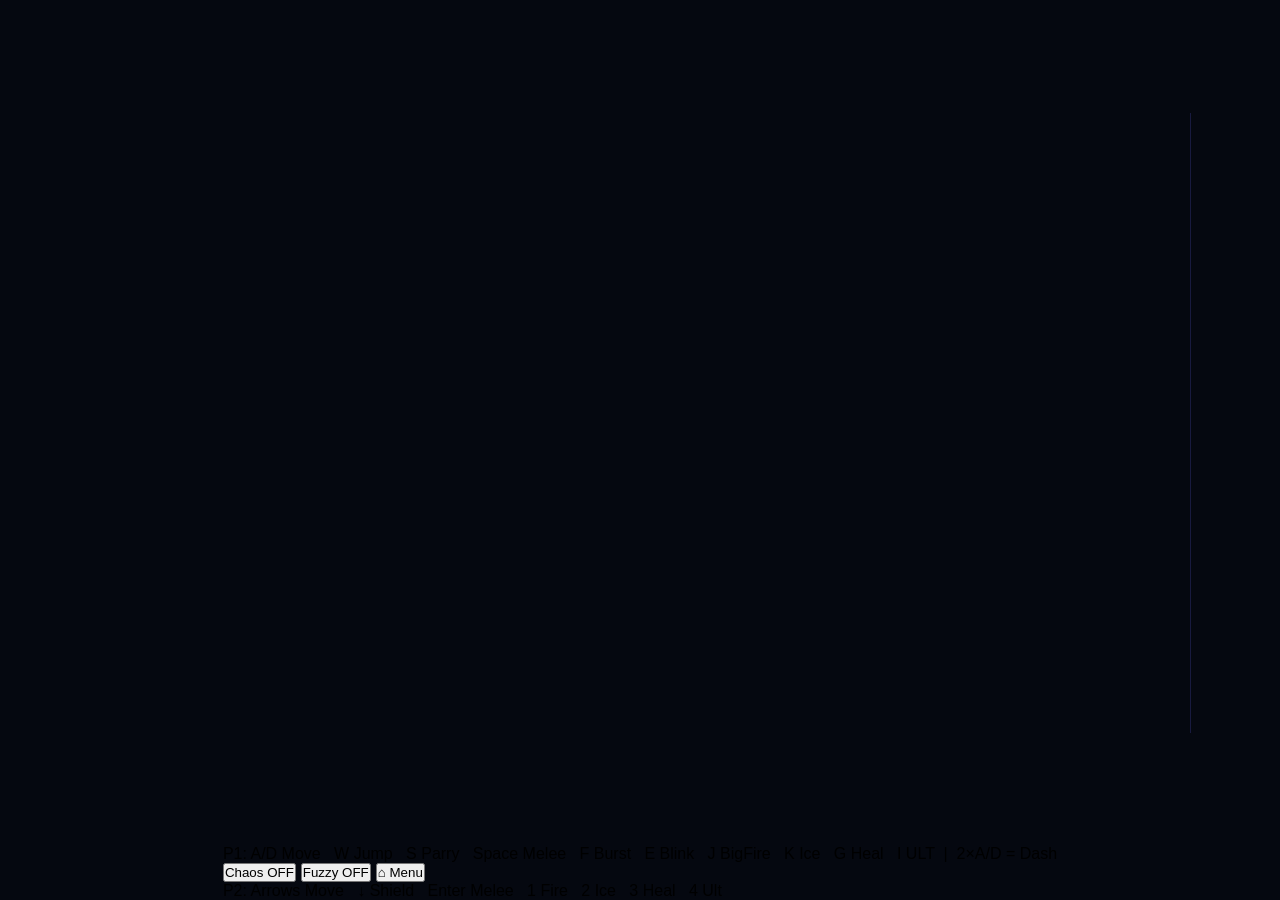
==== battle.html @ 36b51df8 "Add files via upload" ====
<!DOCTYPE html>
<html lang="en">
<head>
  <meta charset="UTF-8">
  <meta name="viewport" content="width=device-width, initial-scale=1.0">
  <title>STICK BRAWL — Battle</title>
  <link rel="stylesheet" href="css/style.css">
  <style>
    /* Battle page layout */
    *, *::before, *::after { margin:0; padding:0; box-sizing:border-box; }
    body {
      background: #050810;
      display: flex;
      flex-direction: column;
      align-items: center;
      justify-content: center;
      min-height: 100vh;
      overflow: hidden;
      user-select: none;
      font-family: 'Segoe UI', sans-serif;
      animation: bFadeIn 0.35s ease forwards;
    }
    @keyframes bFadeIn { from{opacity:0} to{opacity:1} }
    body.out { animation: bFadeOut 0.35s ease forwards; }
    @keyframes bFadeOut { from{opacity:1} to{opacity:0} }

    /* ── Battle area: flex row to accommodate sidebar ── */
    #battleArea {
      display: flex;
      flex-direction: row;
      align-items: center;
      justify-content: center;
      width: 100%;
      flex: 1;
      overflow: hidden;
    }
    /* Canvas shrinks when panel opens */
    #C {
      width: 1100px;
      height: 620px;
      flex-shrink: 0;
      transition: width .46s cubic-bezier(.22,1,.36,1), height .46s cubic-bezier(.22,1,.36,1), border-radius .46s ease;
    }
    #battleArea.fp-open #C { width: 800px; height: 451px; border-radius: 8px; }

    /* ── Fuzzy Sidebar ── */
    #fuzzyPanel {
      flex-shrink: 0;
      width: 0;
      height: 620px;
      overflow: hidden;
      transition: width .46s cubic-bezier(.22,1,.36,1), height .46s cubic-bezier(.22,1,.36,1);
      background: rgba(4,6,14,.98);
      border-left: 1px solid rgba(99,102,241,.22);
    }
    #battleArea.fp-open #fuzzyPanel { width: 352px; height: 451px; }
    #fpInner {
      width: 352px; height: 100%;
      overflow-y: auto; overflow-x: hidden;
      scrollbar-width: thin; scrollbar-color: #1e293b transparent;
    }
    #fpInner::-webkit-scrollbar { width: 4px; }
    #fpInner::-webkit-scrollbar-track { background: transparent; }
    #fpInner::-webkit-scrollbar-thumb { background: #1e293b; border-radius: 2px; }
    .fp-hdr {
      display: flex; align-items: center; justify-content: space-between;
      padding: 11px 13px 9px;
      background: rgba(6,9,20,.97);
      border-bottom: 1px solid rgba(99,102,241,.2);
      position: sticky; top: 0; z-index: 2;
    }
    .fp-hdr-l { display: flex; align-items: center; gap: 9px; }
    .fp-led {
      width: 7px; height: 7px; border-radius: 50%;
      background: #22c55e; box-shadow: 0 0 8px #22c55e;
      animation: fpLed 2s ease-in-out infinite;
    }
    @keyframes fpLed { 0%,100%{opacity:1;box-shadow:0 0 8px #22c55e} 50%{opacity:.5;box-shadow:0 0 3px #22c55e} }
    .fp-ttl { font-size:11px; font-weight:900; letter-spacing:2.5px; color:#e2e8f0; }
    .fp-sub { font-size:8px; color:#334155; letter-spacing:1px; margin-top:1px; }
    .fp-badge {
      font-size: 9px; font-weight: 900; letter-spacing: 2px;
      padding: 3px 9px; border-radius: 5px;
      border: 1.5px solid currentColor;
      transition: color .15s, box-shadow .15s;
    }
    .fp-tabs {
      display: flex; gap: 4px; padding: 7px 10px;
      background: rgba(5,7,18,.9);
      border-bottom: 1px solid rgba(51,65,85,.3);
    }
    .fp-tab {
      flex: 1; padding: 5px 0;
      background: transparent;
      border: 1px solid rgba(51,65,85,.45);
      border-radius: 5px;
      color: #475569; font-size: 8px; font-weight: 900; letter-spacing: 1.5px;
      cursor: pointer; transition: all .2s;
    }
    .fp-tab.fp-ton { background: rgba(79,70,229,.18); border-color: rgba(99,102,241,.55); color: #818cf8; box-shadow: 0 0 8px rgba(79,70,229,.25); }
    .fp-tab:not(.fp-ton):hover { border-color: #475569; color: #64748b; }
    .fp-card { margin: 7px 9px; background: rgba(12,18,36,.7); border: 1px solid rgba(51,65,85,.35); border-radius: 8px; padding: 9px 11px; }
    .fp-cttl { font-size: 8px; font-weight: 900; letter-spacing: 2px; color: #334155; margin-bottom: 8px; }
    .fp-cog-track {
      position: relative; height: 22px; border-radius: 5px;
      background: linear-gradient(90deg,rgba(59,130,246,.25) 0%,rgba(59,130,246,.25) 33%,rgba(245,158,11,.25) 33%,rgba(245,158,11,.25) 66%,rgba(239,68,68,.25) 66%);
      border: 1px solid rgba(51,65,85,.4); display: flex; align-items: center; overflow: visible; margin-bottom: 3px;
    }
    .fp-cog-z { flex:1; text-align:center; font-size:8px; font-weight:900; letter-spacing:.5px; pointer-events:none; }
    .fp-cog-needle {
      position: absolute; top: -6px; left: 50%;
      width: 2px; height: 34px;
      background: #fff; border-radius: 2px; box-shadow: 0 0 7px #fff,0 0 14px rgba(255,255,255,.4);
      transform: translateX(-50%); transition: left .09s linear;
    }
    .fp-cog-num { font-size:12px; font-weight:900; text-align:center; margin-top:3px; transition:color .15s; }
    .fp-inp-list { display:flex; flex-direction:column; gap:5px; }
    .fp-inp { display:flex; align-items:center; gap:6px; }
    .fp-ilbl { font-size:8px; font-weight:900; letter-spacing:.5px; width:38px; flex-shrink:0; }
    .fp-bbg { flex:1; height:8px; background:rgba(15,23,42,.9); border-radius:4px; overflow:hidden; border:1px solid rgba(51,65,85,.35); }
    .fp-bfill { height:100%; width:0%; border-radius:4px; background:var(--c,#818cf8); box-shadow:0 0 5px var(--c,#818cf8); transition:width .08s linear; }
    .fp-inum { font-size:9px; font-weight:700; width:36px; text-align:right; flex-shrink:0; color:#475569; }
    .fp-mg { margin-bottom:7px; }
    .fp-mg:last-child { margin-bottom:0; }
    .fp-mg-lbl { font-size:8px; font-weight:900; letter-spacing:1.5px; margin-bottom:3px; }
    .fp-mg-terms { display:flex; flex-direction:column; gap:2px; }
    .fp-mt { display:flex; align-items:center; gap:5px; }
    .fp-mt-lbl { font-size:7.5px; color:#475569; width:42px; flex-shrink:0; }
    .fp-bbg.sm { height:6px; }
    .fp-mt-v { font-size:8px; font-weight:700; color:#475569; width:26px; text-align:right; flex-shrink:0; }
    .fp-rules { display:flex; flex-direction:column; gap:3px; max-height:108px; overflow-y:auto; scrollbar-width:thin; scrollbar-color:#1e293b transparent; }
    .fp-rule { display:flex; align-items:center; gap:5px; padding:3px 5px; background:rgba(15,23,42,.5); border-radius:4px; border-left:2px solid; }
    .fp-rb { width:44px; height:5px; background:rgba(30,41,59,.9); border-radius:3px; flex-shrink:0; overflow:hidden; }
    .fp-rbf { height:100%; border-radius:3px; }
    .fp-rw { font-size:8px; font-weight:700; width:32px; flex-shrink:0; }
    .fp-rl { font-size:7.5px; color:#475569; flex:1; overflow:hidden; text-overflow:ellipsis; white-space:nowrap; }
    .fp-rcnt { display:inline-block; background:rgba(79,70,229,.2); color:#818cf8; font-size:8px; padding:1px 5px; border-radius:8px; margin-left:5px; font-weight:900; }
    .fp-foot { text-align:center; font-size:8.5px; color:#1e293b; padding:9px 10px 11px; border-top:1px solid rgba(51,65,85,.25); margin-top:4px; letter-spacing:.5px; }
    .fp-foot kbd { background:rgba(30,41,59,.8); border:1px solid #334155; border-radius:3px; padding:1px 5px; font-size:8px; color:#475569; font-family:monospace; }
    #fpCanvas { display:none; margin:6px 11px; border-radius:6px; background:#070c18; }
    #fpInner.view-chart #fpBrain  { display:none; }
    #fpInner.view-chart #fpCanvas { display:block; }
  </style>
</head>
<body>

  <!-- Battle layout: canvas + fuzzy sidebar -->
  <div id="battleArea">
    <canvas id="C" width="1100" height="620"></canvas>
    <div id="fuzzyPanel">
      <div id="fpInner">
        <div class="fp-hdr">
          <div class="fp-hdr-l">
            <div class="fp-led"></div>
            <div><div class="fp-ttl">AI FUZZY ENGINE</div><div class="fp-sub">Fuzzy Inference System v2</div></div>
          </div>
          <div class="fp-badge" id="fpBadge">–</div>
        </div>
        <div class="fp-tabs">
          <button class="fp-tab" onclick="window._fpTab(1)">BRAIN</button>
          <button class="fp-tab" onclick="window._fpTab(2)">MF CHARTS</button>
          <button class="fp-tab" onclick="window._fpTab(3)">SYSTEM</button>
        </div>
        <canvas id="fpCanvas" width="330" height="420"></canvas>
        <div id="fpBrain">
        <div class="fp-card">
          <div class="fp-cttl">DEFUZZIFICATION  ·  COG OUTPUT</div>
          <div class="fp-cog-track">
            <div class="fp-cog-z" style="color:#3b82f6">DEFEND</div>
            <div class="fp-cog-z" style="color:#f59e0b">HARASS</div>
            <div class="fp-cog-z" style="color:#ef4444">MELEE</div>
            <div class="fp-cog-needle" id="fpNeedle"></div>
          </div>
          <div class="fp-cog-num" id="fpCOGNum">COG = –</div>
        </div>
        <div class="fp-card">
          <div class="fp-cttl">CRISP INPUTS</div>
          <div class="fp-inp-list">
            <div class="fp-inp"><span class="fp-ilbl" style="color:#f59e0b">DIST</span><div class="fp-bbg"><div class="fp-bfill" id="bIDist" style="--c:#f59e0b"></div></div><span class="fp-inum" id="vIDist">–</span></div>
            <div class="fp-inp"><span class="fp-ilbl" style="color:#22c55e">HP</span><div class="fp-bbg"><div class="fp-bfill" id="bIHP" style="--c:#22c55e"></div></div><span class="fp-inum" id="vIHP">–</span></div>
            <div class="fp-inp"><span class="fp-ilbl" style="color:#818cf8">MANA</span><div class="fp-bbg"><div class="fp-bfill" id="bIMana" style="--c:#818cf8"></div></div><span class="fp-inum" id="vIMana">–</span></div>
            <div class="fp-inp"><span class="fp-ilbl" style="color:#ef4444">THREAT</span><div class="fp-bbg"><div class="fp-bfill" id="bIThreat" style="--c:#ef4444"></div></div><span class="fp-inum" id="vIThreat">–</span></div>
          </div>
        </div>
        <div class="fp-card">
          <div class="fp-cttl">MEMBERSHIP DEGREES</div>
          <div class="fp-mg">
            <div class="fp-mg-lbl" style="color:#f59e0b">DISTANCE</div>
            <div class="fp-mg-terms">
              <div class="fp-mt"><span class="fp-mt-lbl">CLOSE</span><div class="fp-bbg sm"><div class="fp-bfill" id="mDC" style="--c:#f59e0b"></div></div><span class="fp-mt-v" id="vDC">0.00</span></div>
              <div class="fp-mt"><span class="fp-mt-lbl">MEDIUM</span><div class="fp-bbg sm"><div class="fp-bfill" id="mDM" style="--c:#f59e0b"></div></div><span class="fp-mt-v" id="vDM">0.00</span></div>
              <div class="fp-mt"><span class="fp-mt-lbl">FAR</span><div class="fp-bbg sm"><div class="fp-bfill" id="mDF" style="--c:#f59e0b"></div></div><span class="fp-mt-v" id="vDF">0.00</span></div>
            </div>
          </div>
          <div class="fp-mg">
            <div class="fp-mg-lbl" style="color:#22c55e">HEALTH</div>
            <div class="fp-mg-terms">
              <div class="fp-mt"><span class="fp-mt-lbl">LOW</span><div class="fp-bbg sm"><div class="fp-bfill" id="mHL" style="--c:#22c55e"></div></div><span class="fp-mt-v" id="vHL">0.00</span></div>
              <div class="fp-mt"><span class="fp-mt-lbl">MEDIUM</span><div class="fp-bbg sm"><div class="fp-bfill" id="mHM" style="--c:#22c55e"></div></div><span class="fp-mt-v" id="vHM">0.00</span></div>
              <div class="fp-mt"><span class="fp-mt-lbl">HIGH</span><div class="fp-bbg sm"><div class="fp-bfill" id="mHH" style="--c:#22c55e"></div></div><span class="fp-mt-v" id="vHH">0.00</span></div>
            </div>
          </div>
          <div class="fp-mg">
            <div class="fp-mg-lbl" style="color:#818cf8">MANA</div>
            <div class="fp-mg-terms">
              <div class="fp-mt"><span class="fp-mt-lbl">LOW</span><div class="fp-bbg sm"><div class="fp-bfill" id="mML" style="--c:#818cf8"></div></div><span class="fp-mt-v" id="vML">0.00</span></div>
              <div class="fp-mt"><span class="fp-mt-lbl">MEDIUM</span><div class="fp-bbg sm"><div class="fp-bfill" id="mMM" style="--c:#818cf8"></div></div><span class="fp-mt-v" id="vMM">0.00</span></div>
              <div class="fp-mt"><span class="fp-mt-lbl">HIGH</span><div class="fp-bbg sm"><div class="fp-bfill" id="mMH" style="--c:#818cf8"></div></div><span class="fp-mt-v" id="vMH">0.00</span></div>
            </div>
          </div>
          <div class="fp-mg">
            <div class="fp-mg-lbl" style="color:#ef4444">THREAT</div>
            <div class="fp-mg-terms">
              <div class="fp-mt"><span class="fp-mt-lbl">NONE</span><div class="fp-bbg sm"><div class="fp-bfill" id="mTN" style="--c:#ef4444"></div></div><span class="fp-mt-v" id="vTN">0.00</span></div>
              <div class="fp-mt"><span class="fp-mt-lbl">MOD</span><div class="fp-bbg sm"><div class="fp-bfill" id="mTM" style="--c:#ef4444"></div></div><span class="fp-mt-v" id="vTM">0.00</span></div>
              <div class="fp-mt"><span class="fp-mt-lbl">HIGH</span><div class="fp-bbg sm"><div class="fp-bfill" id="mTH" style="--c:#ef4444"></div></div><span class="fp-mt-v" id="vTH">0.00</span></div>
            </div>
          </div>
        </div>
        <div class="fp-card">
          <div class="fp-cttl">FIRED RULES<span class="fp-rcnt" id="fpRC">0</span></div>
          <div class="fp-rules" id="fpRules"></div>
        </div>
        <div class="fp-foot"><kbd>P</kbd> cycle views &nbsp;·&nbsp; click tab to switch</div>
        </div>
      </div>
    </div>
  </div>

  <!-- Controls bar -->
  <div id="bar">
    <div>
      P1: <span class="k">A/D</span> Move &nbsp;
      <span class="k">W</span> Jump &nbsp;
      <span class="k">S</span> Parry &nbsp;
      <span class="k">Space</span> Melee &nbsp;
      <span class="k">F</span> Burst &nbsp;
      <span class="k">E</span> Blink &nbsp;
      <span class="k">J</span> BigFire &nbsp;
      <span class="k">K</span> Ice &nbsp;
      <span class="k">G</span> Heal &nbsp;
      <span class="k">I</span> ULT &nbsp;|&nbsp;
      2×A/D = Dash
    </div>
    <div style="display:flex;gap:5px">
      <button class="btn" id="chaosBtn">Chaos OFF</button>
      <button class="btn" id="fuzzyBtn">Fuzzy OFF</button>
      <button class="btn" onclick="goMenu()">⌂ Menu</button>
    </div>
    <div>
      P2: <span class="k">Arrows</span> Move &nbsp;
      <span class="k">↓</span> Shield &nbsp;
      <span class="k">Enter</span> Melee &nbsp;
      <span class="k">1</span> Fire &nbsp;
      <span class="k">2</span> Ice &nbsp;
      <span class="k">3</span> Heal &nbsp;
      <span class="k">4</span> Ult
    </div>
  </div>

  <!-- ── Game engine (load order matters) ── -->
  <script src="js/shared.js"></script>
  <script src="js/music.js"></script>
  <script src="js/config.js"></script>
  <script src="js/state.js"></script>
  <script src="js/audio.js"></script>
  <script src="js/entities.js"></script>
  <script src="js/fighter.js"></script>
  <script src="js/ai.js"></script>
  <script src="js/world.js"></script>
  <script src="js/combat.js"></script>
  <script src="js/ui.js"></script>
  <script src="js/input.js"></script>
  <script src="js/main.js"></script>

  <!-- ── Battle initialiser ── -->
  <script>
    function goMenu() {
      MU.stop(0.35);
      document.body.classList.add('out');
      setTimeout(() => { window.location.href = 'main-menu.html'; }, 360);
    }

    document.addEventListener('DOMContentLoaded', () => {
      // Read settings
      const cfg = SB.getSettings();
      chaosMode = cfg.chaos || false;
      window._aiDiffMultiplier = { easy:14, medium:7, hard:4 }[cfg.difficulty] || 7;

      // Read selections
      p1CharIdx = SB.getP1();
      p2CharIdx = SB.getP2();
      const _savedMap = SB.getMap();
      mapIdx = (_savedMap === -1) ? Math.floor(Math.random() * MAPS.length) : _savedMap;
      p1Locked  = true;
      p2Locked  = true;

      // Set game mode
      const rawMode = SB.getMode();
      gameMode = rawMode === 'story' ? 'survival' : 'vs';
      vsAI     = rawMode !== 'versus';

      // Start battle music if enabled
      if (sessionStorage.getItem('sbMusicOn')) {
        MU.battle(mapIdx);
      }

      // Start
      beginGame();
    });
  </script>

</body>
</html>
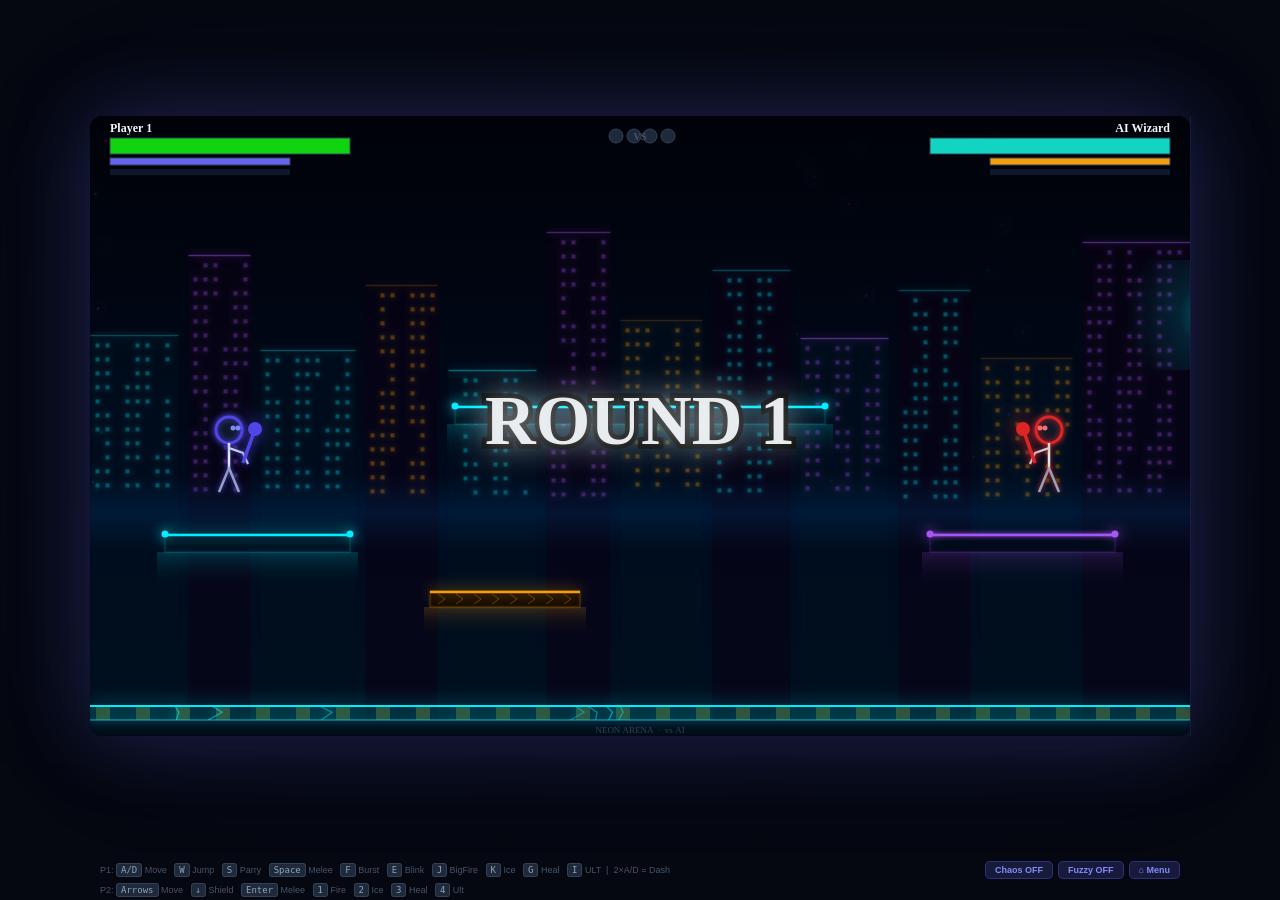
==== commit 3b743408: "Add files via upload" ====
--- a/battle.html
+++ b/battle.html
@@ -297,7 +297,7 @@
 
       // Set game mode
       const rawMode = SB.getMode();
-      gameMode = rawMode === 'story' ? 'survival' : 'vs';
+      gameMode = rawMode === 'survival' ? 'survival' : 'vs';
       vsAI     = rawMode !== 'versus';
 
       // Start battle music if enabled
--- a/css/style.css
+++ b/css/style.css
@@ -0,0 +1,613 @@
+/* ─────────────────────────────────────────────
+   RESET & BASE
+───────────────────────────────────────────── */
+*, *::before, *::after { margin:0; padding:0; box-sizing:border-box; }
+
+:root {
+  --c-bg:      #050810;
+  --c-blue:    #4f46e5;
+  --c-blue2:   #818cf8;
+  --c-red:     #dc2626;
+  --c-red2:    #f87171;
+  --c-purple:  #7c3aed;
+  --c-text:    #f1f5f9;
+  --c-muted:   #64748b;
+  --c-card:    rgba(15,23,42,0.85);
+  --c-border:  rgba(51,65,85,0.6);
+  font-family: 'Segoe UI', system-ui, sans-serif;
+}
+
+body {
+  background: var(--c-bg);
+  color: var(--c-text);
+  overflow: hidden;
+  user-select: none;
+  width: 100vw;
+  height: 100vh;
+}
+
+/* ─────────────────────────────────────────────
+   PAGE SYSTEM
+───────────────────────────────────────────── */
+.page {
+  position: fixed;
+  inset: 0;
+  display: flex;
+  flex-direction: column;
+  align-items: center;
+  justify-content: center;
+  opacity: 0;
+  pointer-events: none;
+  transition: opacity 0.45s ease;
+  overflow: hidden;
+}
+.page.active {
+  opacity: 1;
+  pointer-events: all;
+}
+
+/* ─────────────────────────────────────────────
+   BACKGROUND GLOW BLOBS
+───────────────────────────────────────────── */
+.bg-glow {
+  position: absolute;
+  width: 380px;
+  height: 380px;
+  border-radius: 50%;
+  filter: blur(90px);
+  animation: glowDrift 9s ease-in-out infinite;
+  pointer-events: none;
+  z-index: 0;
+}
+.bg-glow.blue   { background: rgba(79,70,229,0.18); }
+.bg-glow.red    { background: rgba(220,38,38,0.18); animation-delay:-3.5s; }
+.bg-glow.purple { background: rgba(124,58,237,0.14); animation-delay:-6s; }
+
+@keyframes glowDrift {
+  0%,100% { transform: translateY(0) scale(1); }
+  50%      { transform: translateY(-22px) scale(1.06); }
+}
+
+/* ─────────────────────────────────────────────
+   SHARED TYPE
+───────────────────────────────────────────── */
+.game-title {
+  font-size: 88px;
+  font-weight: 900;
+  line-height: 0.92;
+  text-align: center;
+  background: linear-gradient(135deg, var(--c-blue2) 0%, #fff 50%, var(--c-blue2) 100%);
+  -webkit-background-clip: text;
+  -webkit-text-fill-color: transparent;
+  background-clip: text;
+  text-shadow: none;
+  filter: drop-shadow(0 0 40px rgba(79,70,229,0.7));
+  animation: titlePulse 4s ease-in-out infinite;
+}
+.game-title.sm { font-size: 52px; }
+
+@keyframes titlePulse {
+  0%,100% { filter: drop-shadow(0 0 30px rgba(79,70,229,.6)); }
+  50%      { filter: drop-shadow(0 0 55px rgba(99,102,241,.9)); }
+}
+
+.game-sub  { color:var(--c-muted); font-size:14px; letter-spacing:3px; text-transform:uppercase; margin-top:8px; text-align:center; }
+.game-sub.sm { font-size:11px; }
+.game-course { color:#334155; font-size:11px; letter-spacing:1.5px; margin-top:5px; text-align:center; }
+
+/* ─────────────────────────────────────────────
+   PAGE 1: INTRO
+───────────────────────────────────────────── */
+.intro-body {
+  display: flex;
+  align-items: center;
+  justify-content: center;
+  gap: 0;
+  z-index: 1;
+  margin-bottom: 20px;
+}
+
+.intro-fig {
+  width: 160px;
+  flex-shrink: 0;
+}
+.fig-left  { animation: fighterFloat 3s ease-in-out infinite; }
+.fig-right { animation: fighterFloat 3s ease-in-out infinite; animation-delay:-1.5s; }
+
+@keyframes fighterFloat {
+  0%,100% { transform: translateY(0); }
+  50%      { transform: translateY(-14px); }
+}
+
+.intro-centre {
+  flex: 1;
+  display: flex;
+  flex-direction: column;
+  align-items: center;
+  padding: 0 24px;
+  z-index: 1;
+}
+
+.vs-ring {
+  width: 70px;
+  height: 70px;
+  border-radius: 50%;
+  border: 2.5px solid rgba(255,255,255,.15);
+  display: flex;
+  align-items: center;
+  justify-content: center;
+  margin-top: 18px;
+  animation: vsGlow 2.5s ease-in-out infinite;
+  box-shadow: 0 0 30px rgba(79,70,229,.3), inset 0 0 20px rgba(79,70,229,.15);
+}
+@keyframes vsGlow {
+  0%,100% { box-shadow: 0 0 20px rgba(79,70,229,.3); }
+  50%      { box-shadow: 0 0 50px rgba(99,102,241,.6); }
+}
+.vs-text {
+  font-size: 24px;
+  font-weight: 900;
+  color: var(--c-text);
+  letter-spacing: 2px;
+}
+
+.btn-press {
+  z-index: 1;
+  margin-top: 28px;
+  padding: 14px 40px;
+  background: transparent;
+  border: 2px solid rgba(99,102,241,0.5);
+  color: #94a3b8;
+  font-size: 13px;
+  font-weight: 700;
+  letter-spacing: 2px;
+  border-radius: 50px;
+  cursor: pointer;
+  transition: all 0.25s;
+}
+.btn-press:hover {
+  border-color: var(--c-blue);
+  color: var(--c-blue2);
+  background: rgba(79,70,229,0.1);
+  box-shadow: 0 0 30px rgba(79,70,229,0.3);
+}
+.blink-anim { animation: blink 2.2s ease-in-out infinite; }
+@keyframes blink {
+  0%,100% { opacity:1; }
+  50%      { opacity:0.22; }
+}
+
+.intro-footer {
+  position: absolute;
+  bottom: 18px;
+  font-size: 10px;
+  color: #1e293b;
+  letter-spacing: 1px;
+  z-index: 1;
+}
+
+/* ─────────────────────────────────────────────
+   PAGE 2: MAIN MENU
+───────────────────────────────────────────── */
+.menu-layout {
+  display: flex;
+  align-items: center;
+  justify-content: center;
+  gap: 80px;
+  z-index: 1;
+  width: 100%;
+  max-width: 960px;
+  padding: 0 40px;
+}
+
+.menu-brand {
+  display: flex;
+  flex-direction: column;
+  align-items: center;
+}
+.brand-fig { margin-top: 28px; width: 110px; animation: fighterFloat 3.5s ease-in-out infinite; }
+
+.menu-nav {
+  display: flex;
+  flex-direction: column;
+  gap: 10px;
+  min-width: 320px;
+}
+.menu-heading {
+  font-size: 11px;
+  font-weight: 700;
+  letter-spacing: 4px;
+  color: var(--c-muted);
+  text-transform: uppercase;
+  margin-bottom: 8px;
+  padding-left: 4px;
+}
+
+.menu-btn {
+  display: flex;
+  align-items: center;
+  gap: 12px;
+  padding: 14px 24px;
+  background: var(--c-card);
+  border: 1.5px solid var(--c-border);
+  border-radius: 12px;
+  color: #cbd5e1;
+  font-size: 15px;
+  font-weight: 700;
+  letter-spacing: 0.5px;
+  cursor: pointer;
+  transition: all 0.22s ease;
+  text-align: left;
+  position: relative;
+  backdrop-filter: blur(8px);
+}
+.menu-btn:hover {
+  border-color: var(--c-blue);
+  color: var(--c-text);
+  background: rgba(79,70,229,0.15);
+  box-shadow: 0 0 24px rgba(79,70,229,0.2), inset 0 0 12px rgba(79,70,229,0.05);
+  transform: translateX(6px);
+}
+.menu-btn.exit-btn:hover {
+  border-color: var(--c-red);
+  background: rgba(220,38,38,0.15);
+  box-shadow: 0 0 24px rgba(220,38,38,0.2);
+}
+.mbi { font-size: 18px; width: 24px; text-align: center; }
+.menu-badge {
+  margin-left: auto;
+  font-size: 9px;
+  font-weight: 700;
+  letter-spacing: 1.5px;
+  color: var(--c-muted);
+  border: 1px solid var(--c-border);
+  padding: 2px 7px;
+  border-radius: 4px;
+}
+
+/* ─────────────────────────────────────────────
+   PAGE 3: CHARACTER SELECT
+───────────────────────────────────────────── */
+.cs-header {
+  display: flex;
+  align-items: center;
+  gap: 20px;
+  z-index: 1;
+  margin-bottom: 22px;
+  width: 100%;
+  max-width: 1060px;
+  padding: 0 16px;
+}
+.page-title {
+  font-size: 28px;
+  font-weight: 900;
+  letter-spacing: 4px;
+  color: var(--c-text);
+  flex: 1;
+  text-align: center;
+}
+.mode-badge {
+  font-size: 11px;
+  font-weight: 700;
+  letter-spacing: 2px;
+  color: var(--c-blue2);
+  border: 1.5px solid rgba(79,70,229,0.4);
+  padding: 4px 12px;
+  border-radius: 20px;
+  background: rgba(79,70,229,0.1);
+}
+
+.char-cards {
+  display: flex;
+  gap: 22px;
+  z-index: 1;
+  align-items: stretch;
+}
+
+.char-card {
+  width: 280px;
+  background: var(--c-card);
+  border: 2px solid var(--c-border);
+  border-radius: 18px;
+  padding: 22px 18px 18px;
+  cursor: pointer;
+  transition: all 0.25s ease;
+  display: flex;
+  flex-direction: column;
+  align-items: center;
+  gap: 10px;
+  backdrop-filter: blur(8px);
+  position: relative;
+}
+.char-card:hover {
+  border-color: #475569;
+  transform: translateY(-6px);
+  box-shadow: 0 12px 40px rgba(0,0,0,0.4);
+}
+.char-card.sel-p1 {
+  border-color: var(--c-blue);
+  box-shadow: 0 0 30px rgba(79,70,229,0.4), 0 12px 40px rgba(0,0,0,0.4);
+  transform: translateY(-8px);
+}
+.char-card.sel-p2 {
+  border-color: var(--c-red);
+  box-shadow: 0 0 30px rgba(220,38,38,0.4), 0 12px 40px rgba(0,0,0,0.4);
+  transform: translateY(-8px);
+}
+.char-card.sel-both {
+  border-color: var(--c-purple);
+  box-shadow: 0 0 30px rgba(124,58,237,0.5), 0 12px 40px rgba(0,0,0,0.4);
+  transform: translateY(-8px);
+}
+
+.char-name {
+  font-size: 16px;
+  font-weight: 900;
+  letter-spacing: 2px;
+  text-align: center;
+}
+.char-svg-wrap { width: 100px; height: 120px; }
+.char-svg-wrap svg { width: 100%; height: 100%; }
+
+.char-stats { width: 100%; display: flex; flex-direction: column; gap: 6px; }
+.stat-row {
+  display: flex;
+  align-items: center;
+  gap: 8px;
+  font-size: 9px;
+  font-weight: 700;
+  letter-spacing: 1px;
+  color: var(--c-muted);
+}
+.stat-row span { width: 46px; text-align: right; flex-shrink: 0; }
+.stat-bar {
+  flex: 1;
+  height: 5px;
+  background: #1e293b;
+  border-radius: 3px;
+  overflow: hidden;
+}
+.stat-fill { height: 100%; border-radius: 3px; transition: width 0.5s ease; }
+
+.char-desc { font-size: 11px; color: var(--c-muted); text-align: center; line-height: 1.4; }
+
+.char-badge {
+  position: absolute;
+  top: 10px;
+  padding: 3px 9px;
+  border-radius: 6px;
+  font-size: 10px;
+  font-weight: 900;
+  letter-spacing: 1px;
+}
+.char-badge.p1 { left: 10px; background: rgba(79,70,229,0.25); color: var(--c-blue2); border: 1px solid rgba(79,70,229,0.4); }
+.char-badge.p2 { right:10px; background: rgba(220,38,38,0.25);  color: var(--c-red2);  border: 1px solid rgba(220,38,38,0.4);  }
+
+.cs-footer {
+  display: flex;
+  flex-direction: column;
+  align-items: center;
+  gap: 10px;
+  z-index: 1;
+  margin-top: 20px;
+}
+.sel-row { display: flex; align-items: center; gap: 24px; }
+.sel-box {
+  background: var(--c-card);
+  border: 1.5px solid var(--c-border);
+  border-radius: 10px;
+  padding: 8px 20px;
+  display: flex;
+  align-items: center;
+  gap: 10px;
+  min-width: 180px;
+}
+.sel-label { font-size: 11px; font-weight: 900; letter-spacing: 2px; }
+.sel-name  { font-size: 13px; font-weight: 700; color: var(--c-muted); }
+.sel-sep   { font-size: 18px; font-weight: 900; color: #334155; }
+.cs-hint   { font-size: 11px; color: #334155; letter-spacing: 0.5px; }
+
+/* ─────────────────────────────────────────────
+   PAGE 4: BATTLE SCREEN
+───────────────────────────────────────────── */
+#page-battle {
+  flex-direction: column;
+  background: var(--c-bg);
+}
+#C {
+  display: block;
+  border-radius: 12px;
+  box-shadow: 0 0 80px rgba(99,102,241,0.25), 0 0 160px rgba(99,102,241,0.08);
+}
+#bar {
+  display: flex;
+  justify-content: space-between;
+  align-items: center;
+  width: 100%;
+  max-width: 1100px;
+  padding: 5px 10px;
+  font-size: 9px;
+  color: #475569;
+  gap: 6px;
+  flex-wrap: wrap;
+  margin-top: 4px;
+}
+.k {
+  background: #1e293b;
+  border: 1px solid #334155;
+  color: #94a3b8;
+  padding: 1px 4px;
+  border-radius: 3px;
+  font-family: monospace;
+  font-size: 9px;
+}
+.btn {
+  background: rgba(99,102,241,0.2);
+  color: #818cf8;
+  border: 1px solid rgba(99,102,241,0.3);
+  padding: 3px 9px;
+  border-radius: 5px;
+  font-size: 9px;
+  font-weight: 700;
+  cursor: pointer;
+  transition: background 0.15s;
+}
+.btn:hover { background: rgba(99,102,241,0.35); }
+.btn.on { background: rgba(239,68,68,0.25); color: #f87171; border-color: rgba(239,68,68,0.4); }
+
+/* ─────────────────────────────────────────────
+   PAGE 5: RESULT SCREEN
+───────────────────────────────────────────── */
+.result-wrap {
+  display: flex;
+  flex-direction: column;
+  align-items: center;
+  gap: 22px;
+  z-index: 1;
+  width: 100%;
+  max-width: 700px;
+  padding: 0 24px;
+}
+.result-winner {
+  font-size: 58px;
+  font-weight: 900;
+  text-align: center;
+  letter-spacing: 2px;
+  animation: titlePulse 3s ease-in-out infinite;
+}
+.result-sub { font-size: 13px; color: var(--c-muted); letter-spacing: 2px; }
+
+.result-table {
+  display: flex;
+  gap: 0;
+  background: var(--c-card);
+  border: 1.5px solid var(--c-border);
+  border-radius: 16px;
+  overflow: hidden;
+  width: 100%;
+  backdrop-filter: blur(8px);
+}
+.rt-col {
+  flex: 1;
+  display: flex;
+  flex-direction: column;
+  align-items: center;
+}
+.rt-labels {
+  width: 180px;
+  display: flex;
+  flex-direction: column;
+  align-items: center;
+  border-left: 1px solid var(--c-border);
+  border-right: 1px solid var(--c-border);
+}
+.rt-name  {
+  font-size: 14px;
+  font-weight: 900;
+  letter-spacing: 1.5px;
+  padding: 16px 10px 10px;
+  text-align: center;
+}
+.rt-val   { font-size: 22px; font-weight: 900; padding: 10px; color: var(--c-text); width: 100%; text-align: center; }
+.rt-label { font-size: 10px; color: var(--c-muted); padding: 13px 8px; letter-spacing: 1px; text-align: center; width: 100%; }
+.rt-val:nth-child(even), .rt-label:nth-child(even) { background: rgba(255,255,255,0.02); }
+
+.result-btns { display: flex; gap: 14px; }
+
+/* ─────────────────────────────────────────────
+   PAGE: SETTINGS
+───────────────────────────────────────────── */
+.settings-wrap {
+  display: flex;
+  flex-direction: column;
+  gap: 22px;
+  z-index: 1;
+  width: 100%;
+  max-width: 520px;
+  padding: 0 24px;
+}
+.setting-row {
+  background: var(--c-card);
+  border: 1.5px solid var(--c-border);
+  border-radius: 14px;
+  padding: 18px 22px;
+  display: flex;
+  flex-direction: column;
+  gap: 10px;
+  backdrop-filter: blur(8px);
+}
+.set-label { font-size: 12px; font-weight: 900; letter-spacing: 2px; color: var(--c-text); text-transform: uppercase; }
+.set-opts  { display: flex; gap: 8px; }
+.set-desc  { font-size: 11px; color: var(--c-muted); line-height: 1.4; }
+.opt-btn {
+  padding: 7px 18px;
+  background: transparent;
+  border: 1.5px solid var(--c-border);
+  border-radius: 8px;
+  color: var(--c-muted);
+  font-size: 12px;
+  font-weight: 700;
+  cursor: pointer;
+  transition: all 0.2s;
+  letter-spacing: 0.5px;
+}
+.opt-btn:hover { border-color: var(--c-blue); color: var(--c-blue2); }
+.opt-btn.active {
+  border-color: var(--c-blue);
+  background: rgba(79,70,229,0.2);
+  color: var(--c-blue2);
+  box-shadow: 0 0 12px rgba(79,70,229,0.2);
+}
+
+/* ─────────────────────────────────────────────
+   SHARED BUTTONS
+───────────────────────────────────────────── */
+.btn-big {
+  padding: 14px 36px;
+  background: rgba(79,70,229,0.2);
+  border: 2px solid rgba(79,70,229,0.5);
+  border-radius: 12px;
+  color: var(--c-blue2);
+  font-size: 15px;
+  font-weight: 900;
+  letter-spacing: 2px;
+  cursor: pointer;
+  transition: all 0.22s ease;
+}
+.btn-big:hover:not(:disabled) {
+  background: rgba(79,70,229,0.35);
+  border-color: var(--c-blue);
+  color: var(--c-text);
+  box-shadow: 0 0 30px rgba(79,70,229,0.35);
+  transform: translateY(-2px);
+}
+.btn-big:disabled {
+  opacity: 0.35;
+  cursor: not-allowed;
+}
+.btn-big.secondary {
+  background: rgba(51,65,85,0.3);
+  border-color: var(--c-border);
+  color: var(--c-muted);
+}
+.btn-big.secondary:hover {
+  background: rgba(51,65,85,0.5);
+  border-color: #475569;
+  color: var(--c-text);
+  box-shadow: 0 0 20px rgba(0,0,0,0.3);
+}
+
+.back-btn {
+  background: transparent;
+  border: 1.5px solid var(--c-border);
+  border-radius: 8px;
+  color: var(--c-muted);
+  font-size: 12px;
+  font-weight: 700;
+  padding: 7px 14px;
+  cursor: pointer;
+  transition: all 0.2s;
+  letter-spacing: 0.5px;
+  flex-shrink: 0;
+}
+.back-btn:hover { border-color: #475569; color: var(--c-text); }
